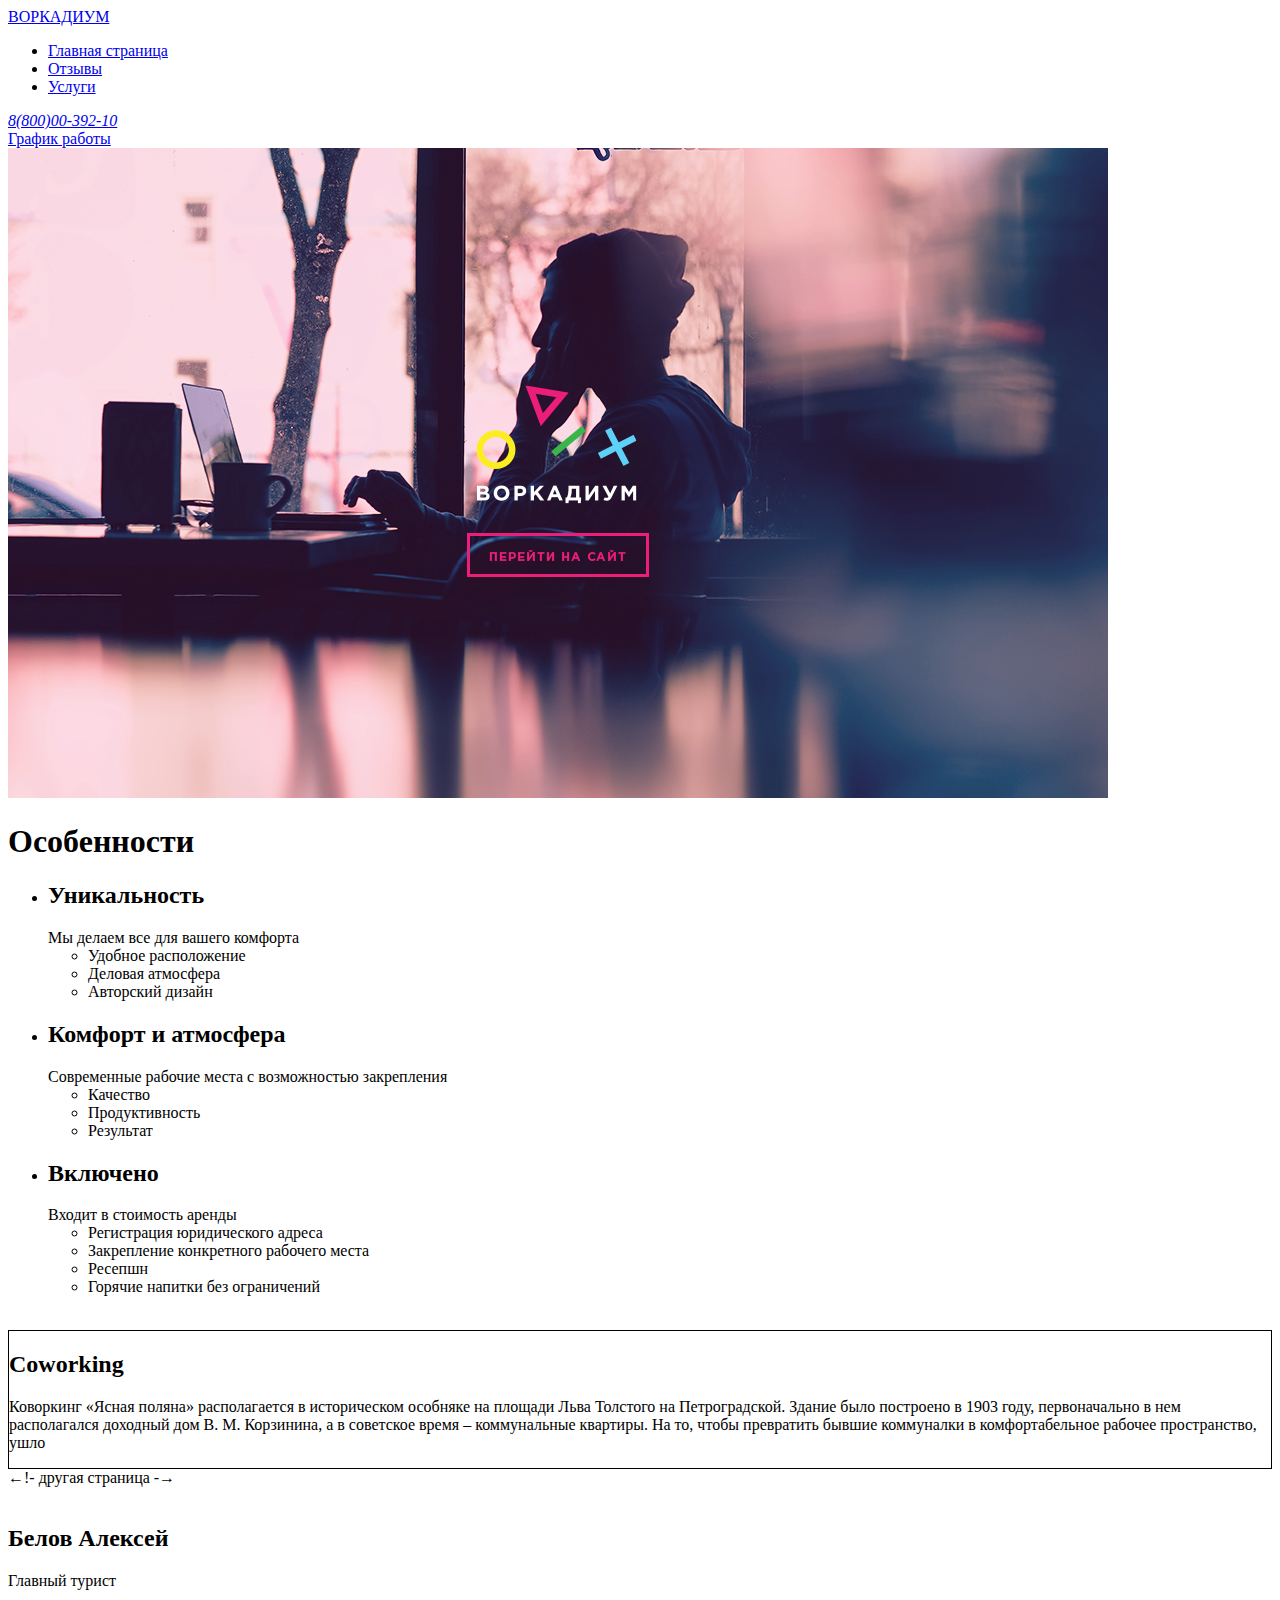
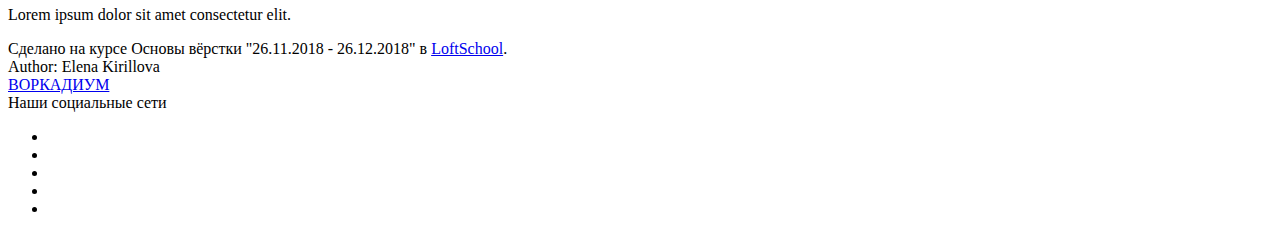
==== index.html @ 29ce1551 "11 commit" ====
<!DOCTYPE html>
<html lang="ru">

<head>
  <meta charset="UTF-8">
  <meta name="viewport" content="width=device-width, initial-scale=1.0">
  <meta http-equiv="X-UA-Compatible" content="ie=edge">
  <title>Главная страница</title>
  <link rel="stylesheet" href="./main.css">
</head>

<body>
  <div class="cover">
    <header class="header">
      <div class="container header__container">
        <div class="logo">
          <a href="./index.html" class="logo__link">ВОРКАДИУМ</a>
        </div> 
        <nav class="menu">
          <ul class="menu__list">
            <li class="menu__item">
              <a href="#" class="menu__link menu__link_main">Главная страница</a>
            </li>
            <li class="menu__item">
            <a href="./reviews.html" class="menu__link menu__link_review">Отзывы</a>
            </li>
            <li class="menu__item">
                    <a href="#" class="menu__link menu__link_service">Услуги</a>
                  </li>
                </ul>
              </nav>
              <address class="contacts">
                <a href="tel.:8(800)00-392-10" class="contacts__phone">8(800)00-392-10</a>
              </address>
              <a href="#" class="contacts__worktime">График работы</a>
            </div>
          </header>
          

          <div class="page">
                <div class="banner">
                  <img src="./img/intro.png" alt="Слоган: КОВОРКИНГ ТВОЕЙ МЕЧТЫ" class="banner__picture">
                </div>
          
        <section class="features">
          <h1 class="features__title">Особенности</h1>
            <ul class="features__list">
              <li class="features__item">
                <div class="features__text">
          <h2 class="features__text-title">Уникальность</h2>
            <div class="features__text-desc">Мы делаем все для вашего комфорта</div>
              <ul class="features__text-list">
                <li class="features__text-item">Удобное расположение</li>
                <li class="features__text-item">Деловая атмосфера</li>
                <li class="features__text-item">Авторский дизайн</li>
              </ul>
                 </div>
              </li>
                <li class="features__item features__item_vantage">
                  <div class="features__text">
                    <h2 class="features__text-title">Комфорт и атмосфера</h2>
                    <div class="features__text-desc">Cовременные рабочие места с возможностью закрепления</div>
                    <ul class="features__text-list">
                       <li class="features__text-item">Качество</li>
                       <li class="features__text-item">Продуктивность</li>
                       <li class="features__text-item">Результат</li>
                        </ul>
                        </div>
                      </li>
                <li class="features__item features__item_included">
                    <div class="features__text">
                        <h2 class="features__text-title">Включено</h2>
                        <div class="features__text-desc">Входит в стоимость аренды</div>
                        <ul class="features__text-list">
                        <li class="features__text-item">Регистрация юридического адреса</li>
                        <li class="features__text-item">Закрепление конкретного рабочего места</li>
                        <li class="features__text-item">Ресепшн</li>
                        <li class="features__text-item">Горячие напитки без ограничений</li>
                          </ul>
                          </div>
                        </li>
                        </ul>
                
                      </section>
        
                <img src="../../" class="review__avatar" alt="">
        <div class="description">
            <div class="review__date"12.10.2016</div>
            <h2 class="review__name">Coworking</h2>
            <p class="review__text">
                Коворкинг «Ясная поляна» располагается в историческом особняке на площади Льва Толстого 
                на Петроградской. Здание было построено в 1903 году, первоначально в нем располагался 
                доходный дом В. М. Корзинина, а в советское время – коммунальные квартиры. 
                На то, чтобы превратить бывшие коммуналки в комфортабельное рабочее пространство, ушло 
            </p>
        </div>
    </div>


    ←!- другая страница -→

    <div class="teammate">
        <img src="../../" class="teammate__avatar" alt="">
        <div class="teammate__description">
            <h2 class="teammate__name">Белов Алексей</h2>
            <div class="teammate__occ">Главный турист</div>
            <p class="teammate__text">
            Lorem ipsum dolor sit amet consectetur elit.

            </p>
        </div>
    </div>
</body>


</body>
</html
<footer class="footer">
        <div class="container">
          <div class="authorship">
            <div class="authorship__course">Сделано на курсе Основы вёрстки "26.11.2018 - 26.12.2018" в <a href="https://loftschool.com/"
                class="authorship__course-school">LoftSchool</a>.
            </div>
            <div class="authorship__author">Author: Elena Kirillova</div>
          </div>
          <div class="logo logo__footer">
            <a href="#" class="logo__link logo__link_footer ">ВОРКАДИУМ</a>
          </div>
          <div class="social-net">
            <div class="social-net__title">Наши социальные сети</div>
            <ul class="social-net__list">
              <li class="social-net__item">
                <a href="" class="social-net__link social-net__link_vk"></a>
              </li>
              <li class="social-net__item">
                <a href="" class="social-net__link"></a>
              </li>
              <li class="social-net__item">
                <a href="" class="social-net__link"></a>
              </li>
              <li class="social-net__item">
                <a href="" class="social-net__link"></a>
              </li>
              <li class="social-net__item">
                <a href="" class="social-net__link"></a>
              </li>
            </ul>
          </div>
        </div>
      </footer>
    </div>
  </body>
  
  </html>
---- main.css ----
.description {
    border: 1px solid black;
}
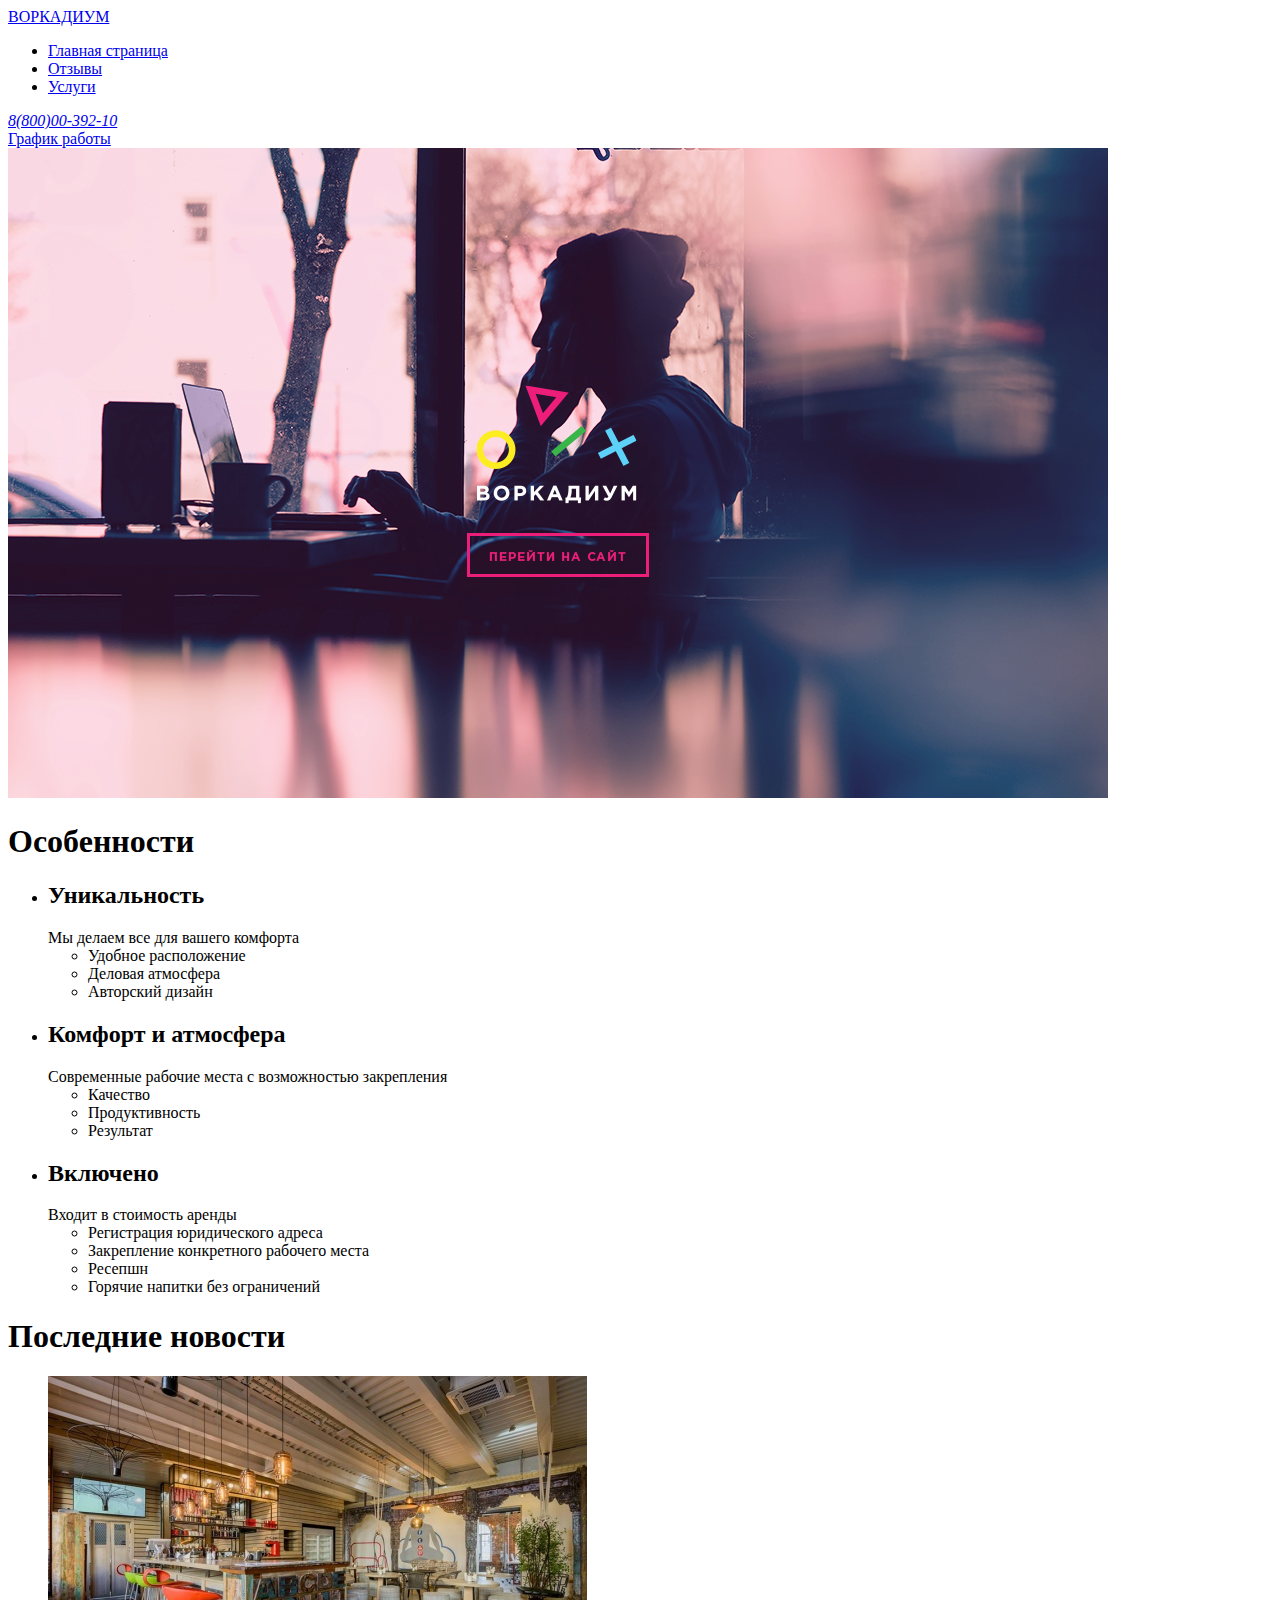
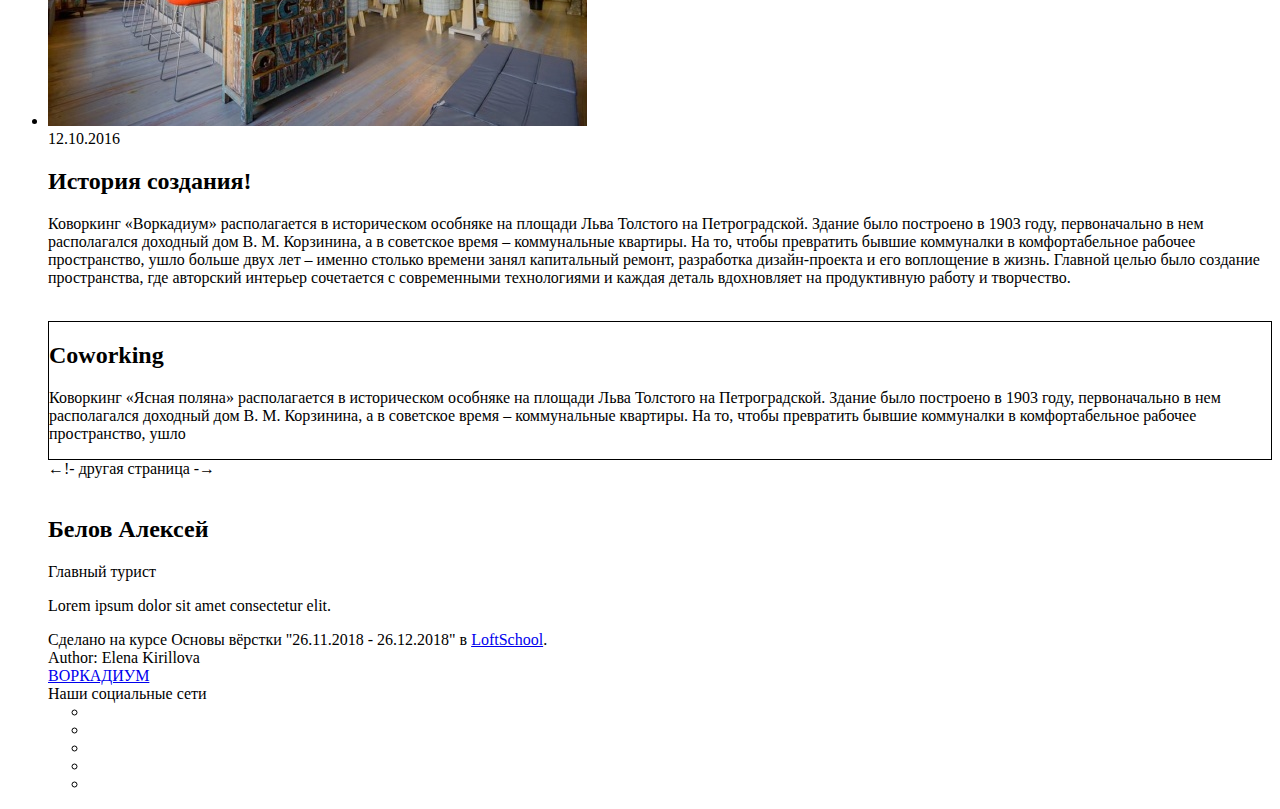
==== commit 408ce22b: "12 commit" ====
--- a/index.html
+++ b/index.html
@@ -76,13 +76,35 @@
                         <li class="features__text-item">Закрепление конкретного рабочего места</li>
                         <li class="features__text-item">Ресепшн</li>
                         <li class="features__text-item">Горячие напитки без ограничений</li>
-                          </ul>
-                          </div>
-                        </li>
-                        </ul>
+        </ul>
+      </div>
+     </li>
+    </ul>
                 
-                      </section>
-        
+    </section>
+ 
+    <section class="news">
+        <div class="container news__container">
+          <h1 class="news__title">Последние новости</h1>
+            <div class="news__content">
+              <ul class="news__list">
+                <li class="news__item">
+                  <div class="news__avatar">
+                    <img src="./img/14530_gallery.jpg" alt="Изображение для статьи: История создания" class="news__avatar-picture">
+                      </div>
+                      <div class="news__desc news__desc_bigger">
+                        <time datetime="2016-10-12" class="news__desc-date">12.10.2016</time>
+                        <h2 class="news__desc-name">История создания!</h2>
+                        <p class="news__desc-text">
+                        Коворкинг «Воркадиум» располагается в историческом особняке на площади Льва Толстого на Петроградской.
+                        Здание было построено в 1903 году, первоначально в нем располагался доходный дом В. М. Корзинина, а в советское время
+                         – коммунальные квартиры. На то, чтобы превратить бывшие коммуналки в комфортабельное рабочее пространство, ушло больше
+                        двух лет – именно столько времени занял капитальный ремонт, разработка дизайн-проекта и его воплощение в жизнь. 
+                        Главной целью было создание пространства, где авторский интерьер сочетается с современными технологиями и каждая деталь 
+                        вдохновляет на продуктивную работу и творчество.</p>
+                    </div>
+                    </li>  
+
                 <img src="../../" class="review__avatar" alt="">
         <div class="description">
             <div class="review__date"12.10.2016</div>
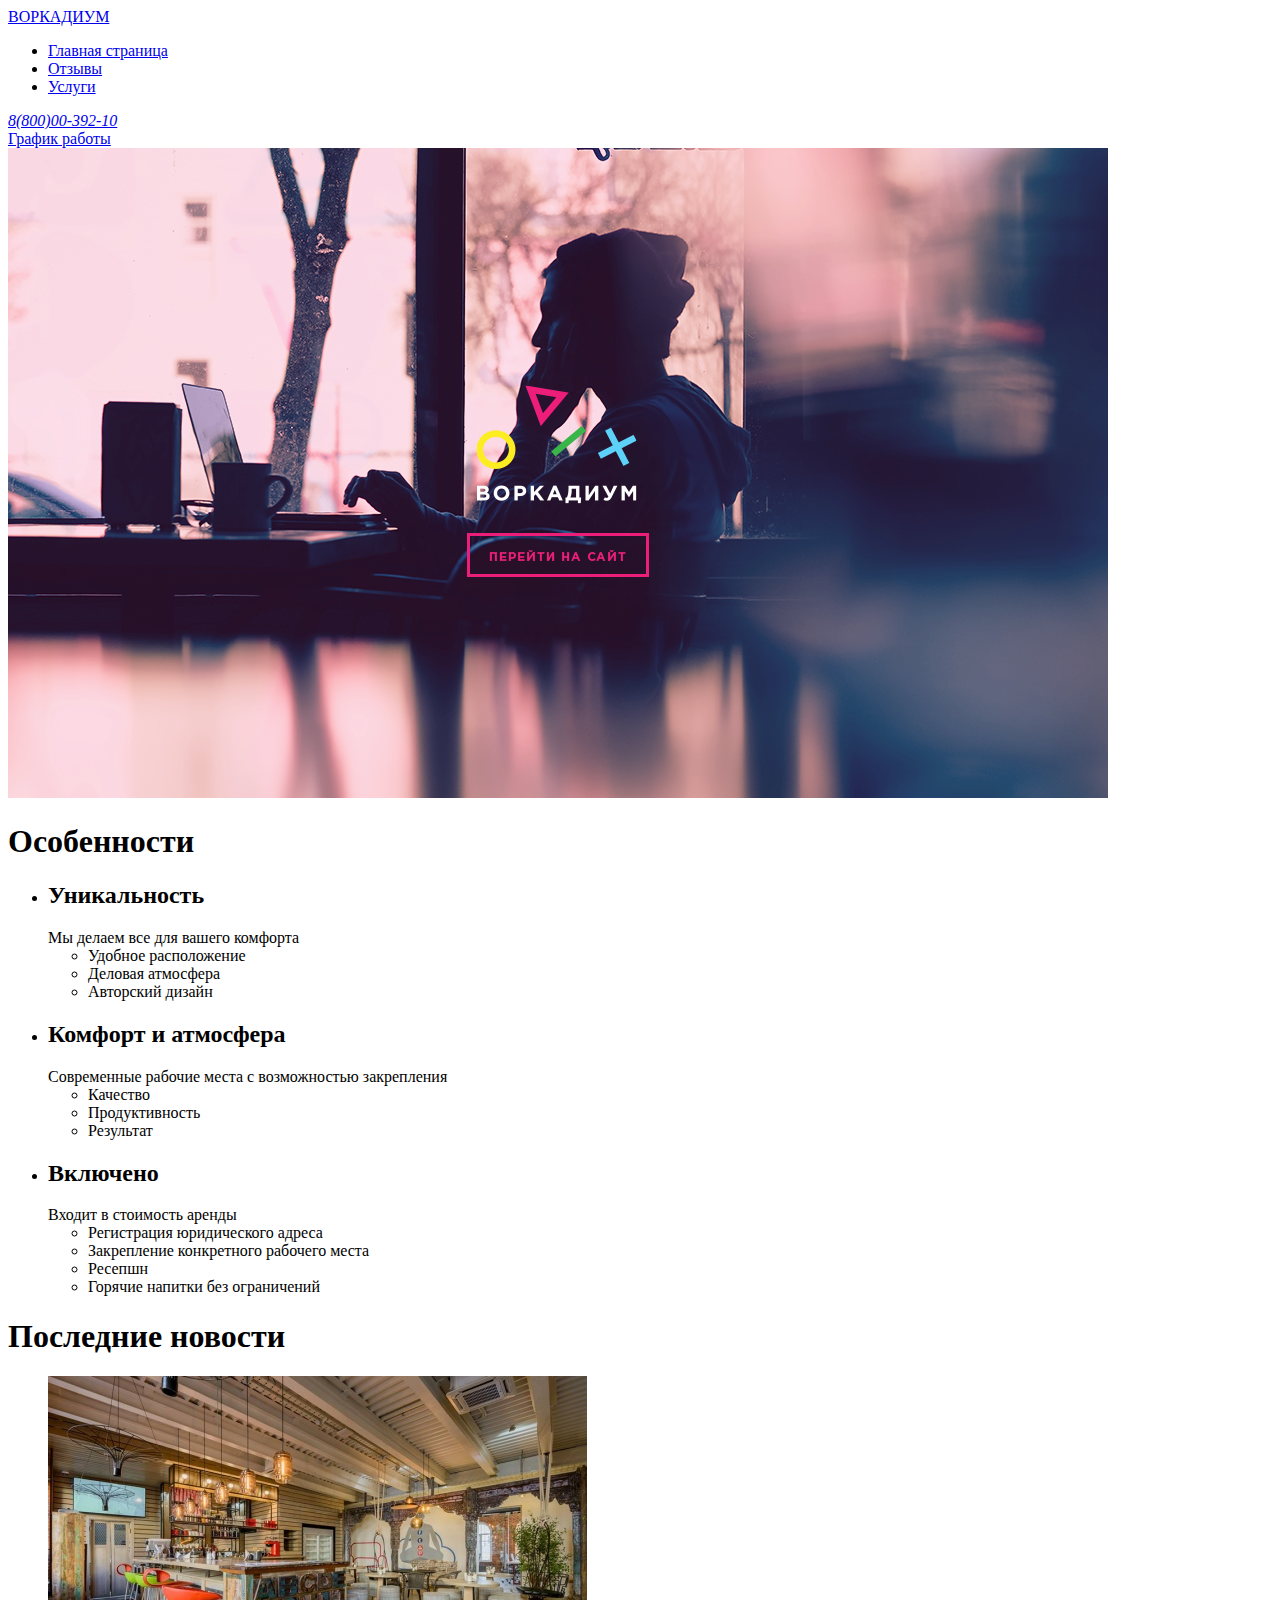
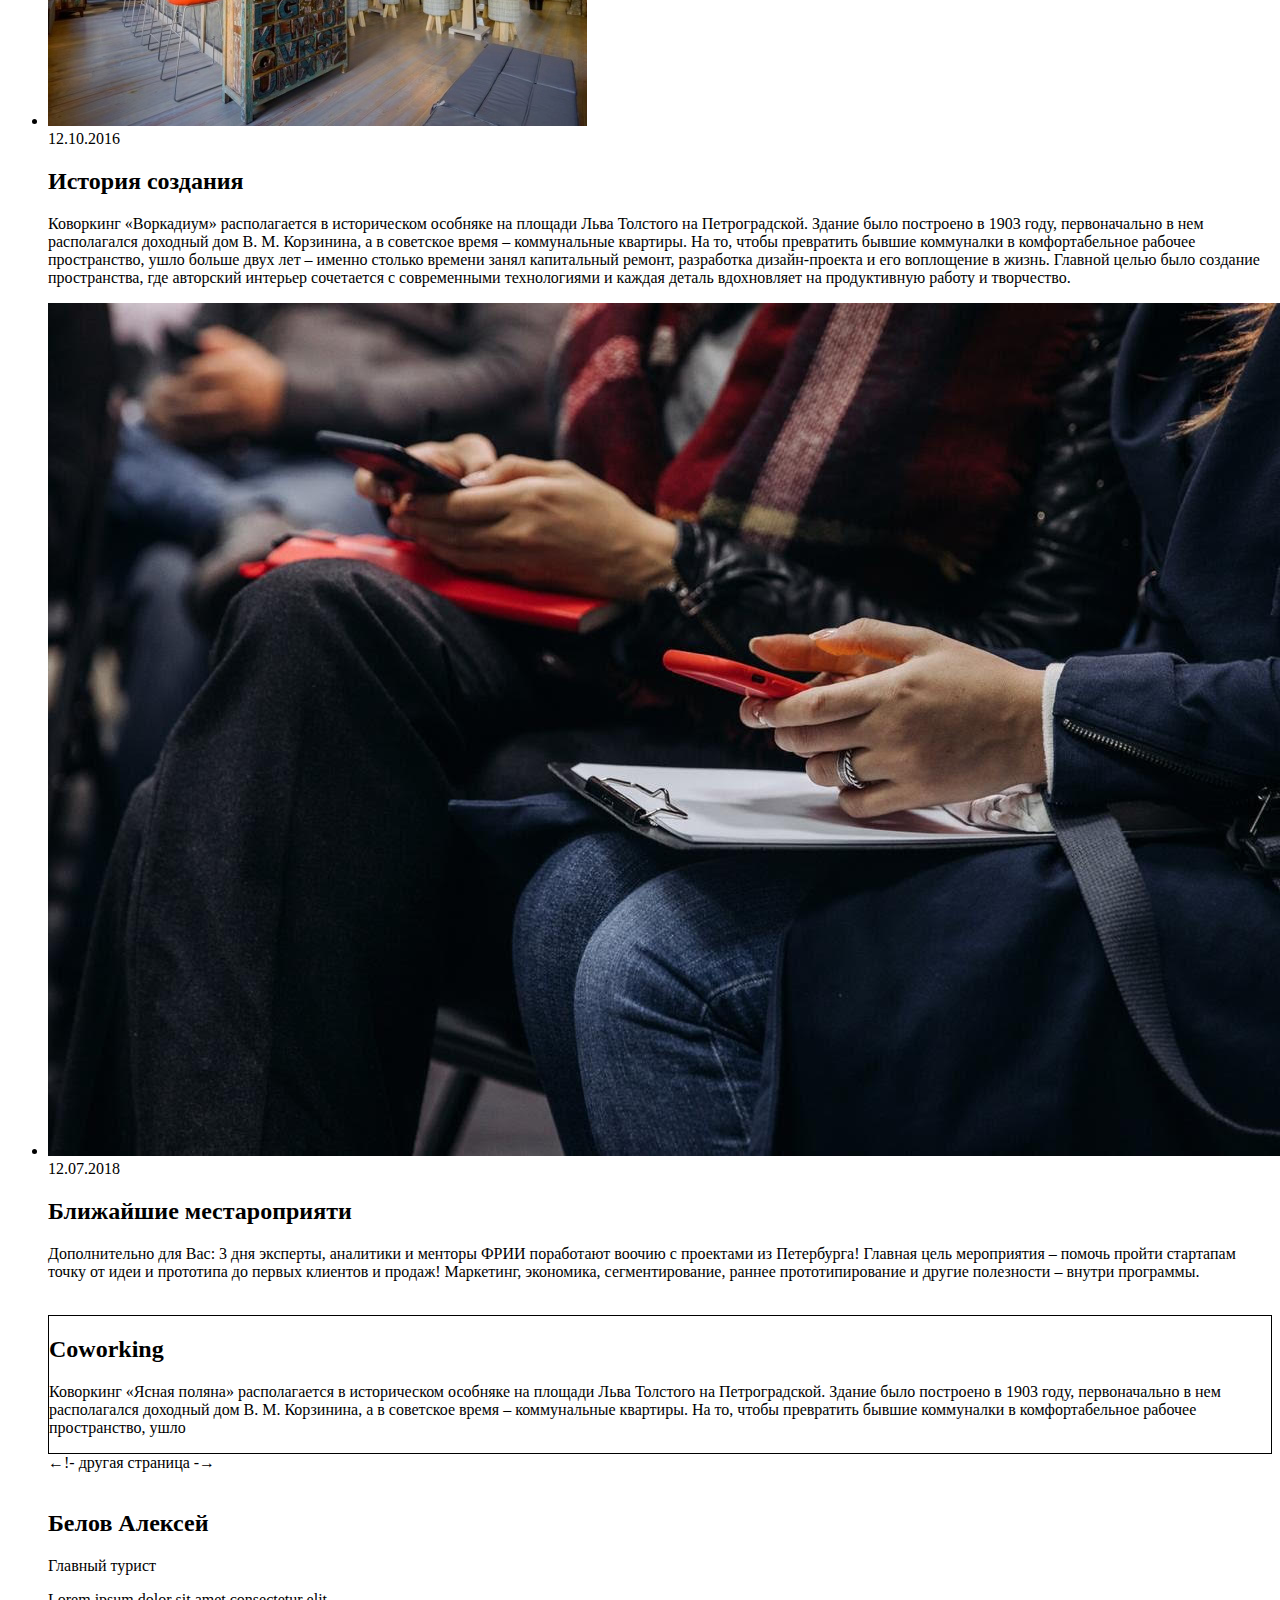
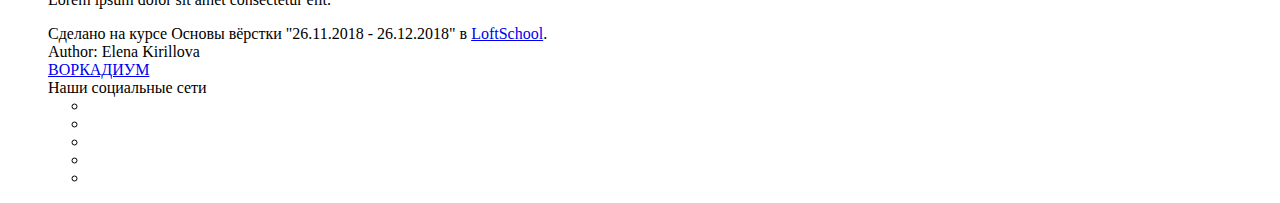
==== commit 63e6d83d: "13 commit" ====
--- a/index.html
+++ b/index.html
@@ -94,7 +94,7 @@
                       </div>
                       <div class="news__desc news__desc_bigger">
                         <time datetime="2016-10-12" class="news__desc-date">12.10.2016</time>
-                        <h2 class="news__desc-name">История создания!</h2>
+                        <h2 class="news__desc-name">История создания</h2>
                         <p class="news__desc-text">
                         Коворкинг «Воркадиум» располагается в историческом особняке на площади Льва Толстого на Петроградской.
                         Здание было построено в 1903 году, первоначально в нем располагался доходный дом В. М. Корзинина, а в советское время
@@ -103,7 +103,22 @@
                         Главной целью было создание пространства, где авторский интерьер сочетается с современными технологиями и каждая деталь 
                         вдохновляет на продуктивную работу и творчество.</p>
                     </div>
-                    </li>  
+                    </li> 
+                    
+              <li class="news__item">
+                    <div class="news__avatar">
+                      <img src="./img/events.jpg" alt="Изображение для статьи: Ближайшие мероприятия" class="news__avatar-picture">
+                    </div>
+                    <div class="news__desc">
+                      <time datetime="2018-12-07" class="news__desc-date">12.07.2018</time>
+                      <h2 class="news__desc-name">Ближайшие местароприяти</h2>
+                      <p class="news__desc-text">Дополнительно для Вас: 
+                          
+                    3 дня эксперты, аналитики и менторы ФРИИ поработают воочию с проектами из Петербурга! Главная цель мероприятия – помочь пройти
+                    стартапам точку от идеи и прототипа до первых клиентов и продаж! Маркетинг, экономика, сегментирование, раннее прототипирование
+                    и другие полезности – внутри программы. </p>
+                    </div>
+                  </li> 
 
                 <img src="../../" class="review__avatar" alt="">
         <div class="description">
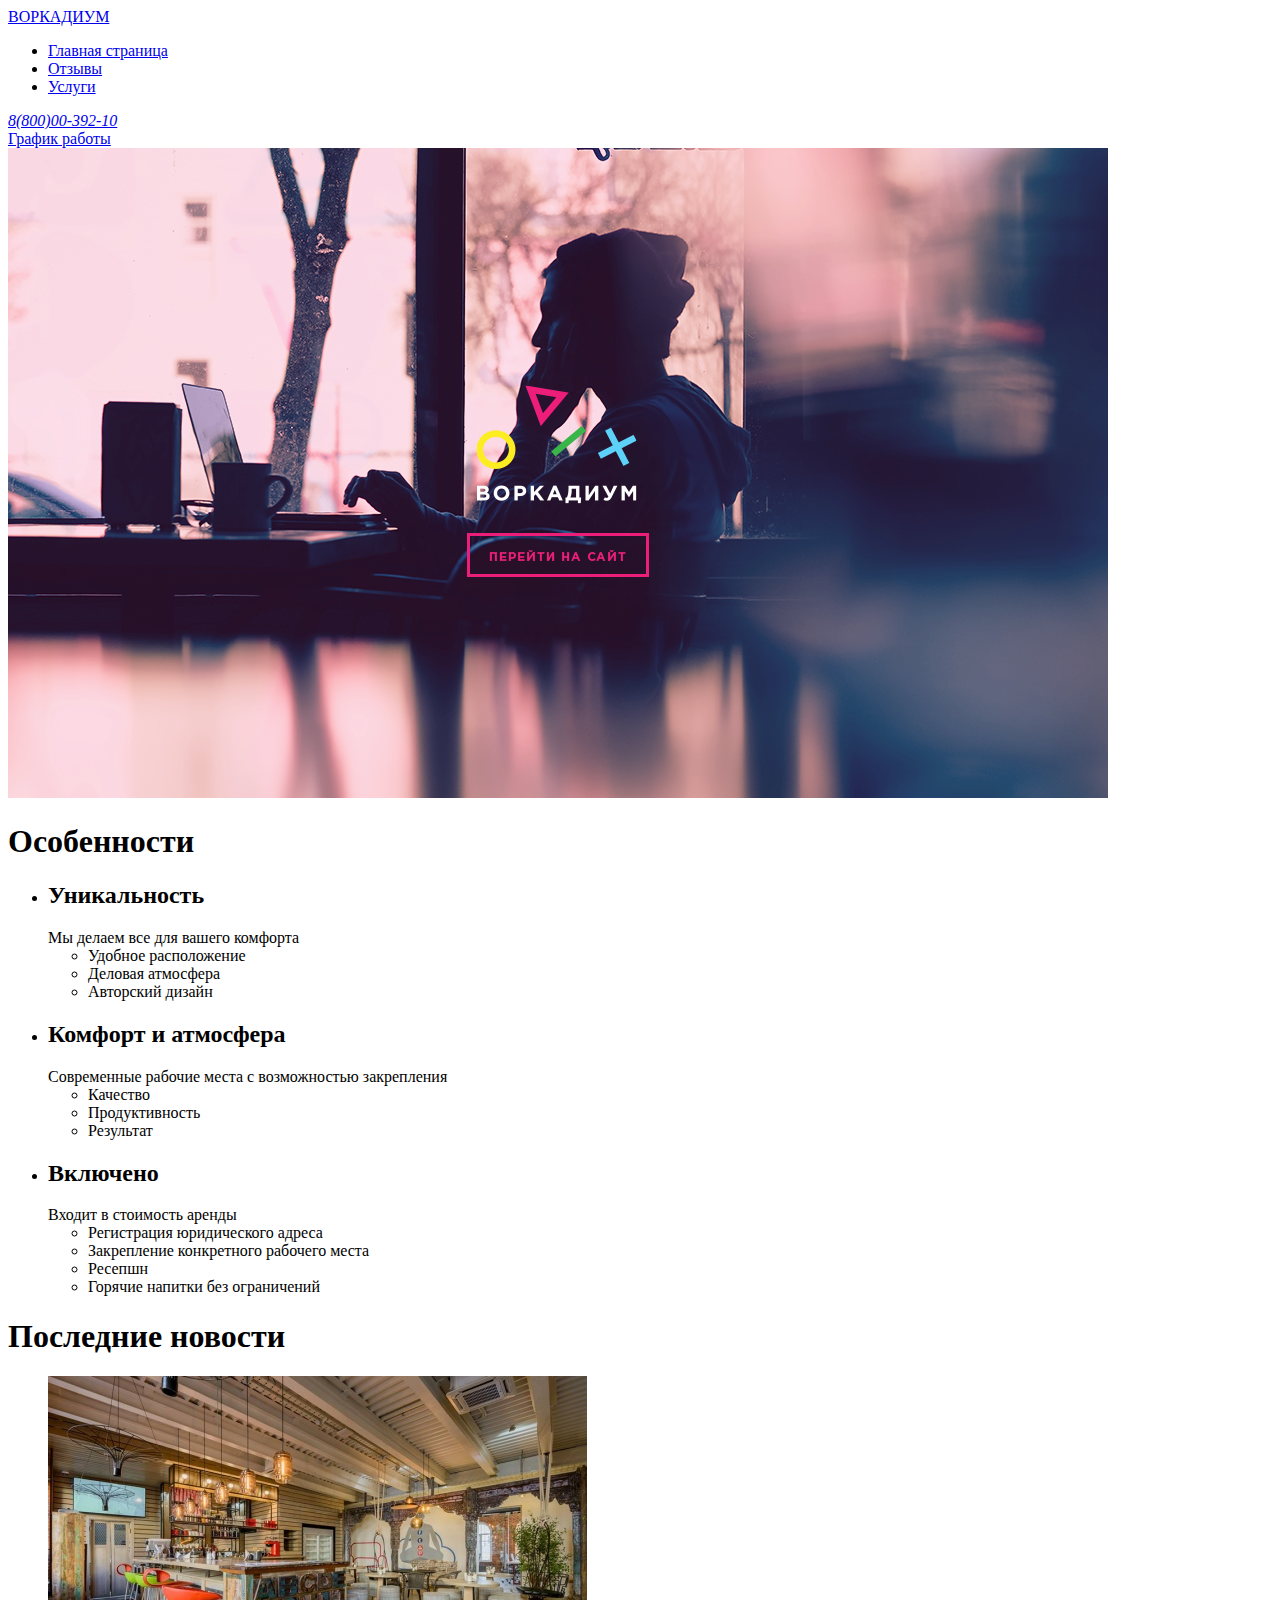
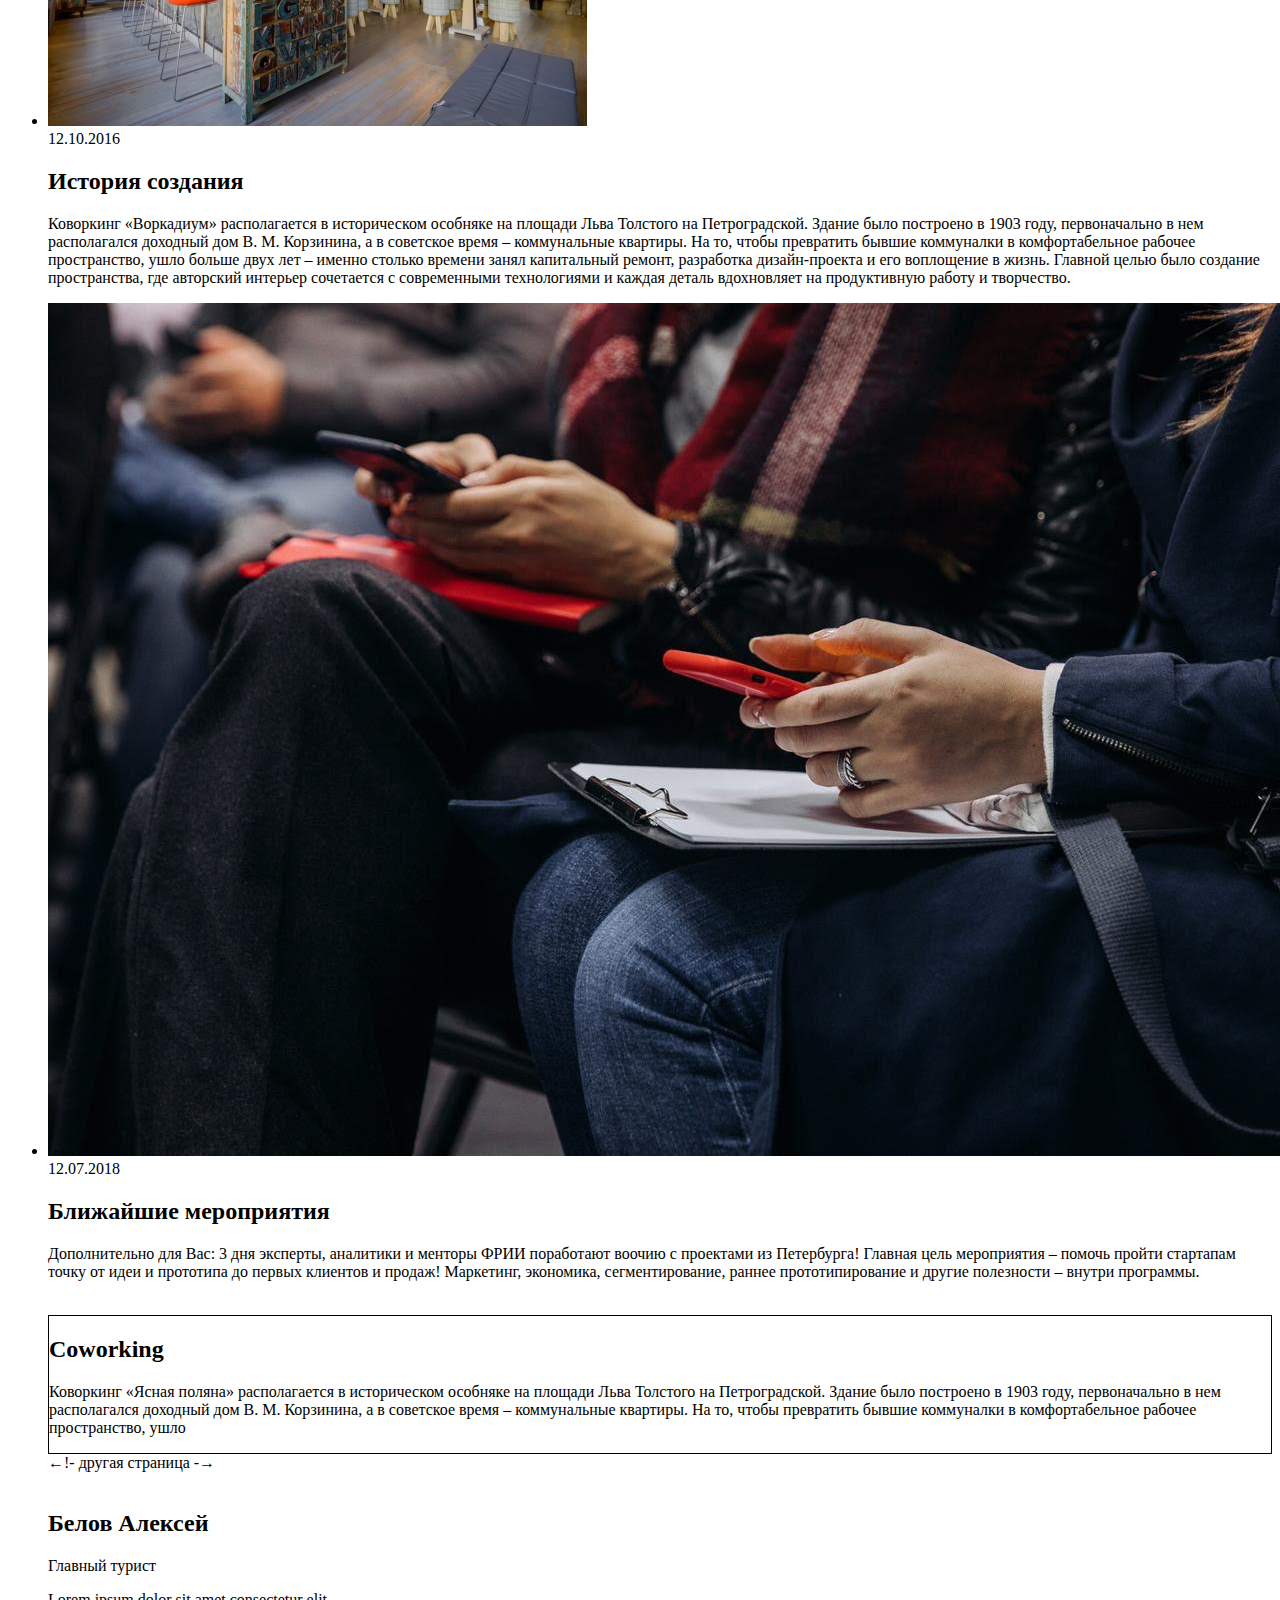
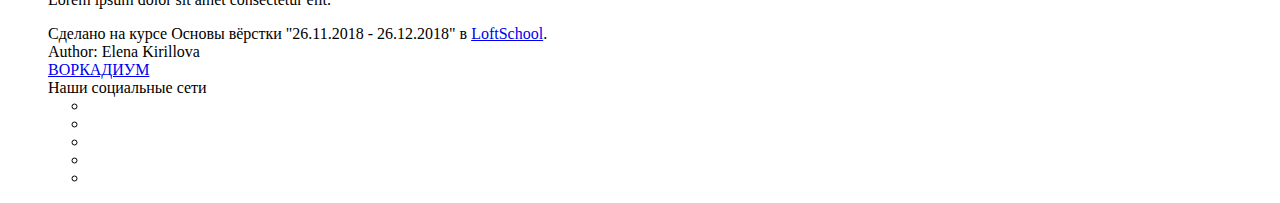
==== commit b2e4bbbb: "14 commit" ====
--- a/index.html
+++ b/index.html
@@ -111,7 +111,7 @@
                     </div>
                     <div class="news__desc">
                       <time datetime="2018-12-07" class="news__desc-date">12.07.2018</time>
-                      <h2 class="news__desc-name">Ближайшие местароприяти</h2>
+                      <h2 class="news__desc-name">Ближайшие мероприятия</h2>
                       <p class="news__desc-text">Дополнительно для Вас: 
                           
                     3 дня эксперты, аналитики и менторы ФРИИ поработают воочию с проектами из Петербурга! Главная цель мероприятия – помочь пройти
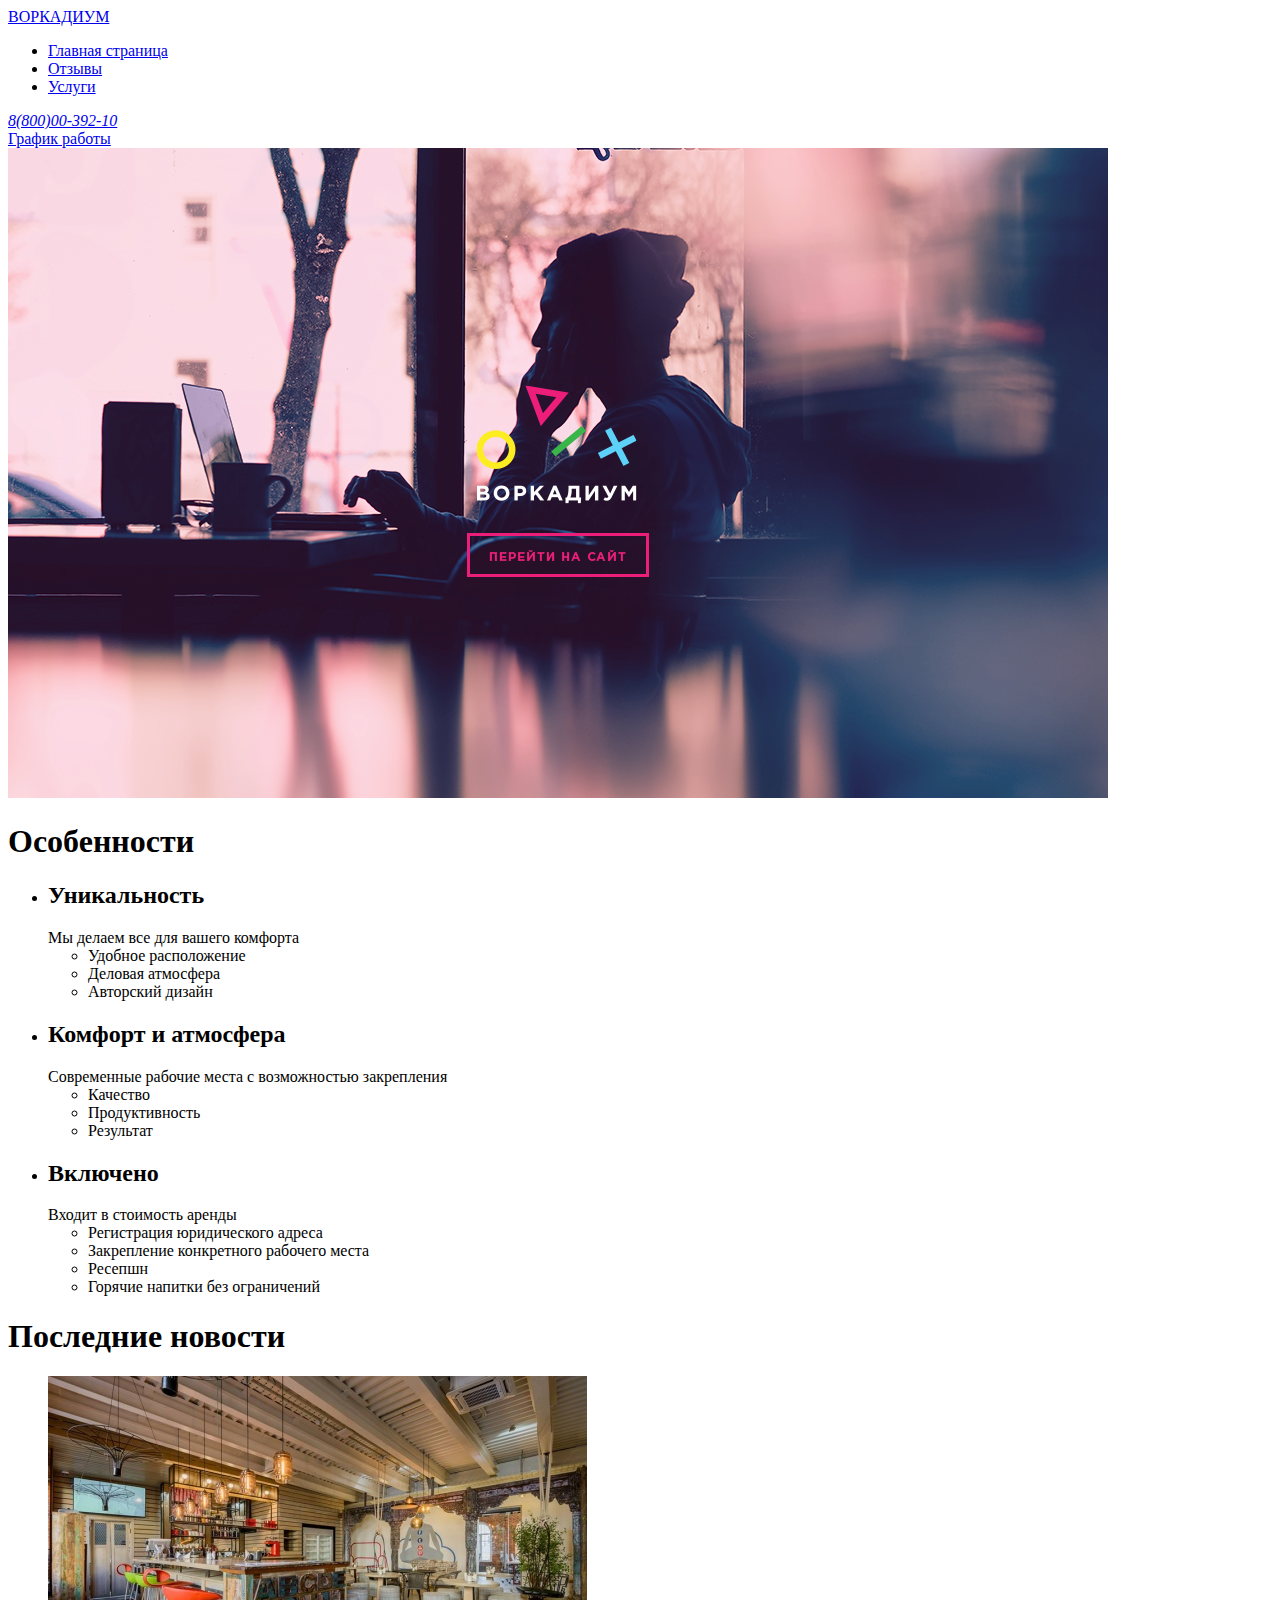
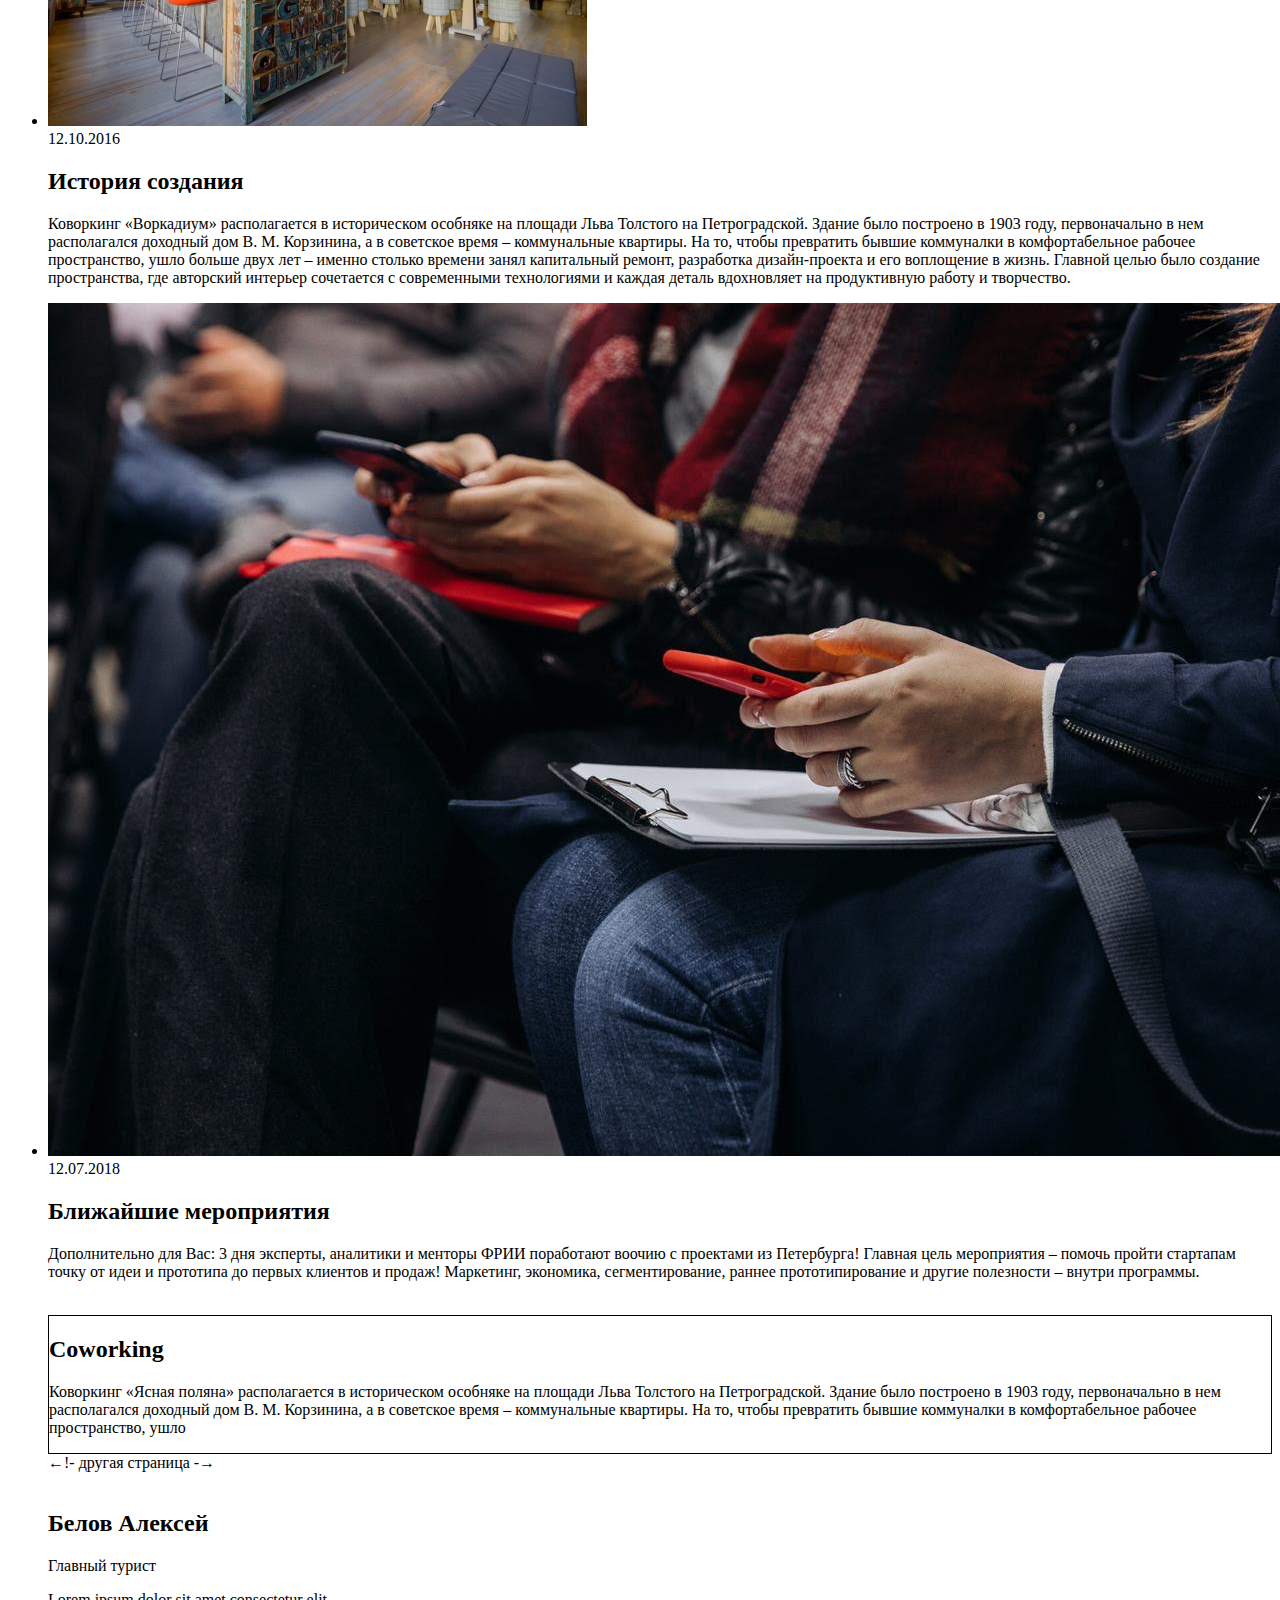
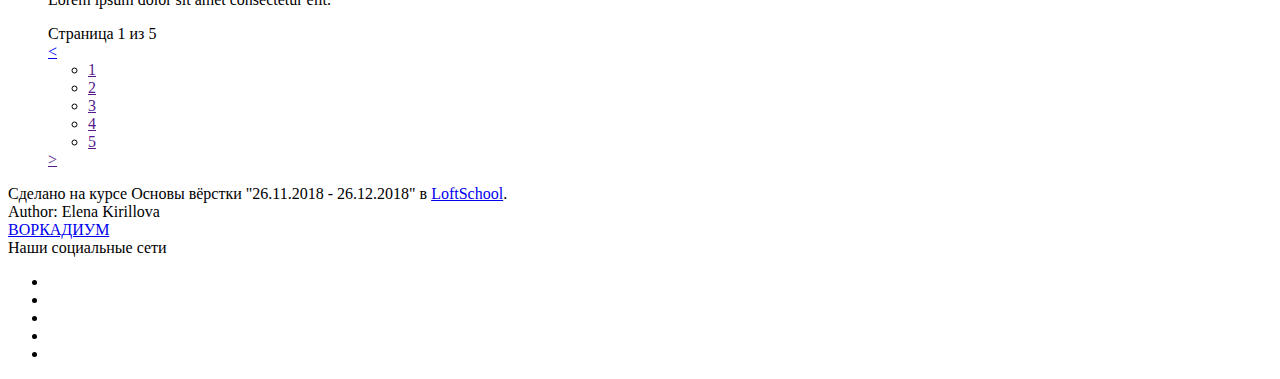
==== commit 3724e427: "15 commit" ====
--- a/index.html
+++ b/index.html
@@ -152,6 +152,32 @@
 
 </body>
 </html
+
+<div class="paginator">
+        <div class="paginator__display">Страница 1 из 5</div>
+        <div class="paginator__controlls">
+          <a href="#" class="paginatop__prev">&lt;</a>
+          <ul class="paginator__list">
+            <li class="paginator__item">
+              <a href="" class="paginator__link paginator__link_active">1</a>
+            </li>
+            <li class="paginator__item">
+              <a href="" class="paginator__link">2</a>
+            </li>
+            <li class="paginator__item">
+              <a href="" class="paginator__link">3</a>
+            </li>
+            <li class="paginator__item">
+              <a href="" class="paginator__link">4</a>
+            </li>
+            <li class="paginator__item">
+              <a href="" class="paginator__link">5</a>
+            </li>
+          </ul>
+          <a href="" class="paginator__next">&gt;</a>
+        </div>
+      </div>
+    </div>
 <footer class="footer">
         <div class="container">
           <div class="authorship">
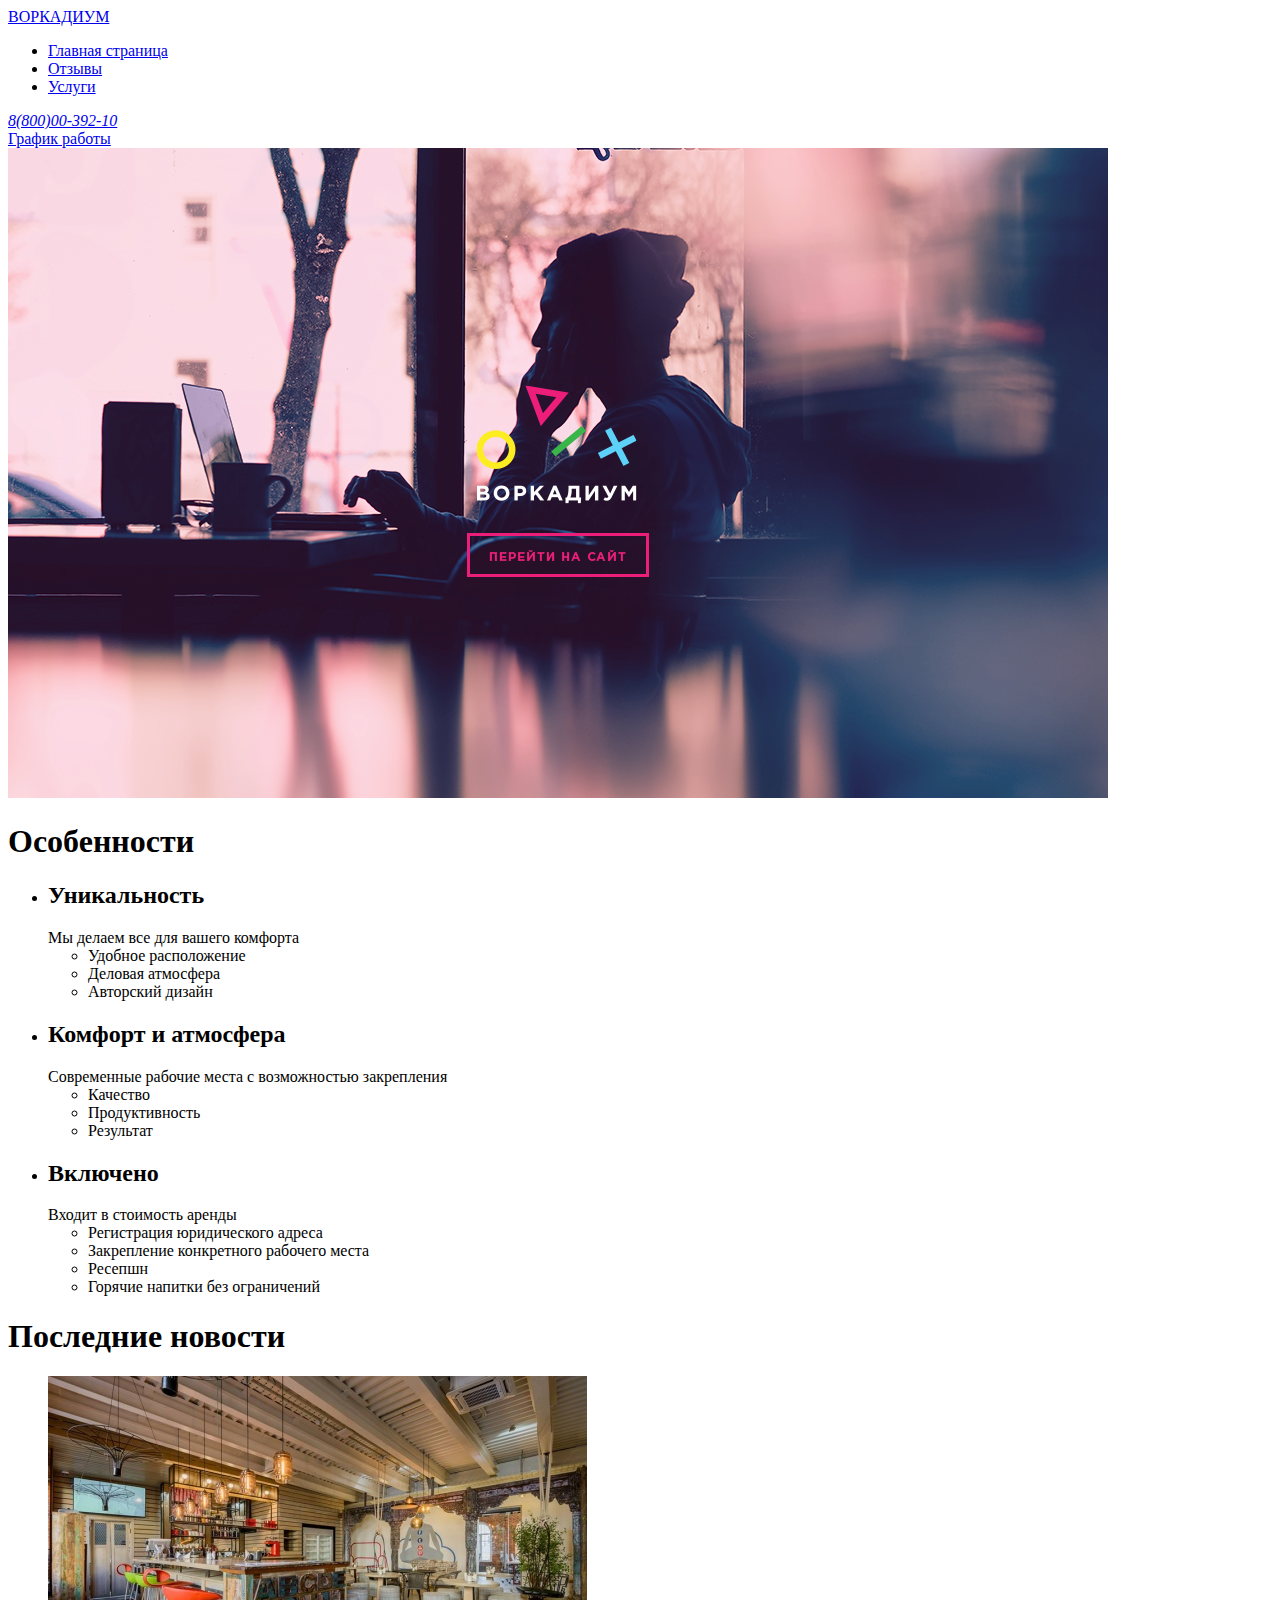
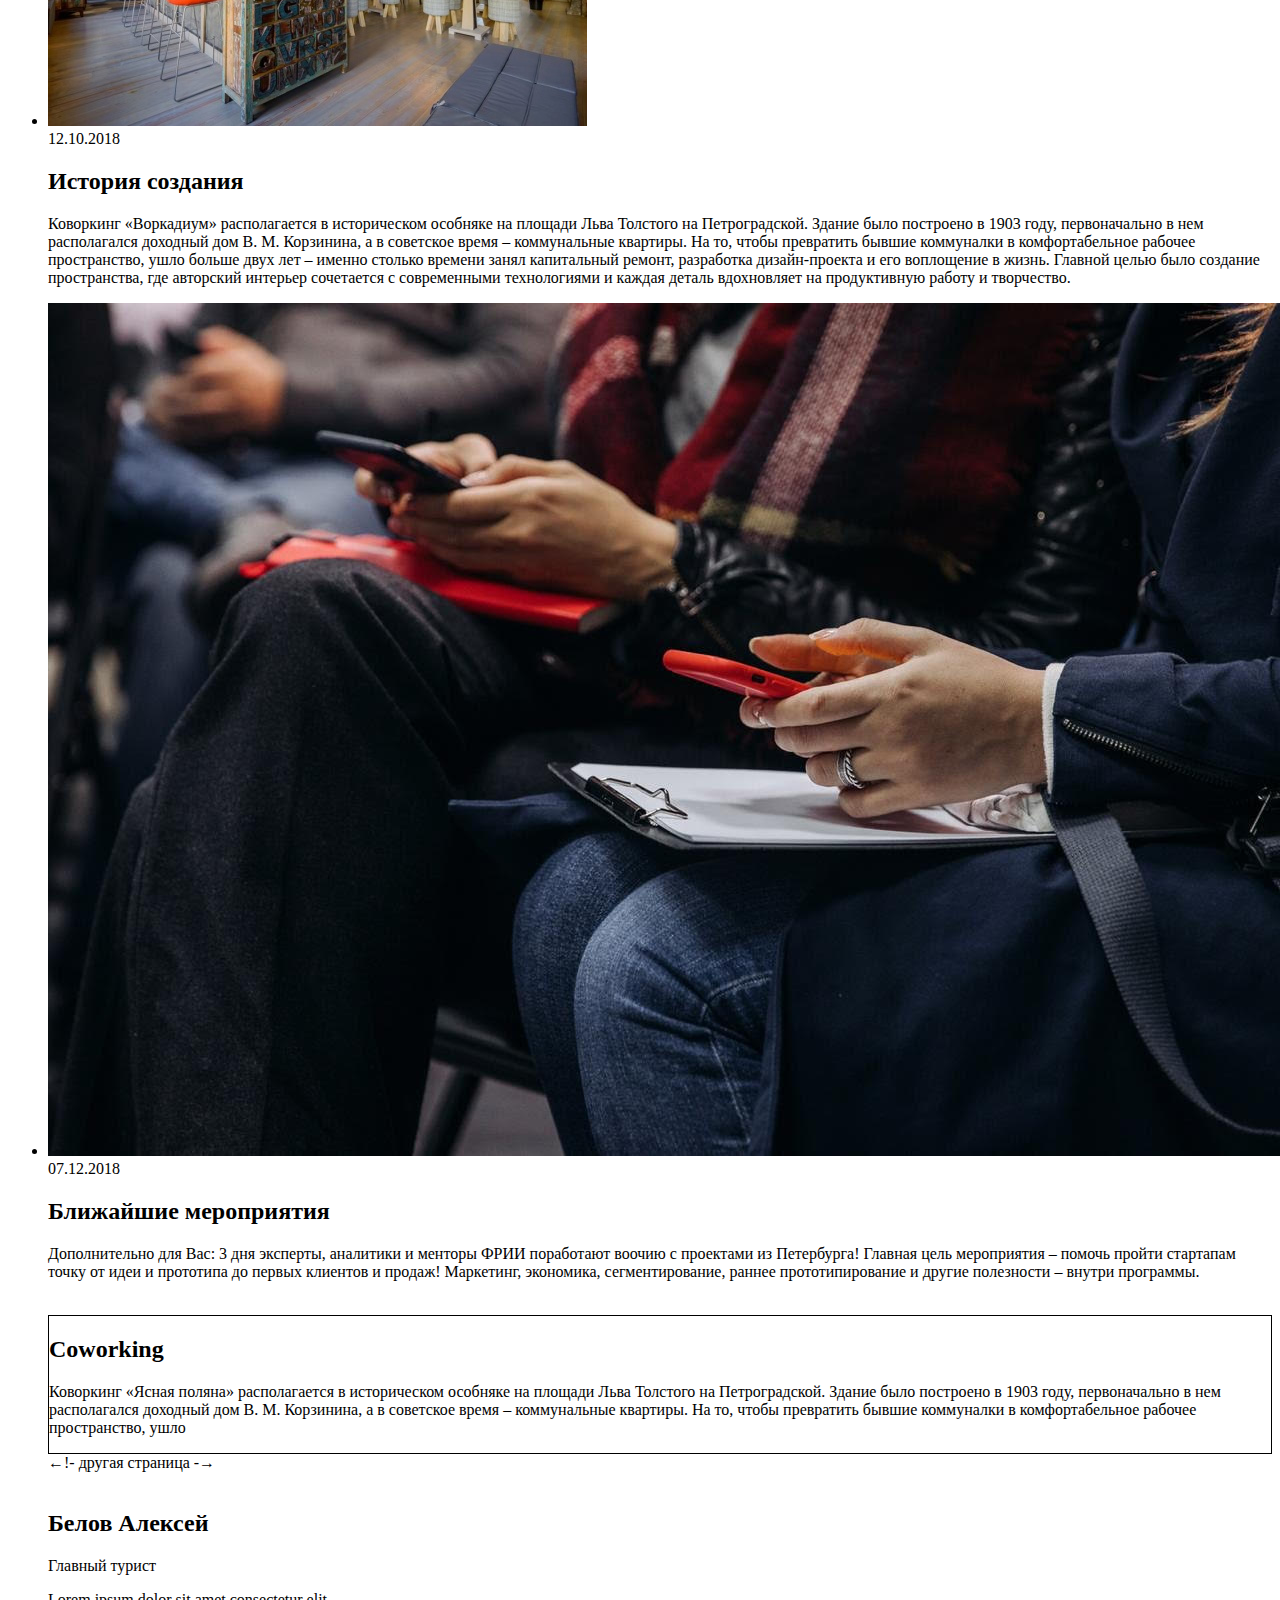
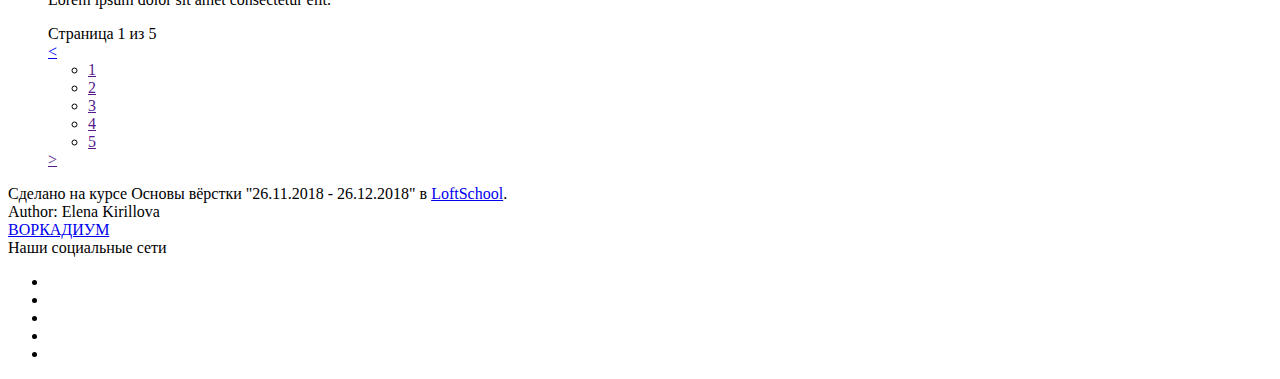
==== commit 400ea15e: "16 commit" ====
--- a/index.html
+++ b/index.html
@@ -93,7 +93,7 @@
                     <img src="./img/14530_gallery.jpg" alt="Изображение для статьи: История создания" class="news__avatar-picture">
                       </div>
                       <div class="news__desc news__desc_bigger">
-                        <time datetime="2016-10-12" class="news__desc-date">12.10.2016</time>
+                        <time datetime="2016-10-12" class="news__desc-date">12.10.2018</time>
                         <h2 class="news__desc-name">История создания</h2>
                         <p class="news__desc-text">
                         Коворкинг «Воркадиум» располагается в историческом особняке на площади Льва Толстого на Петроградской.
@@ -110,7 +110,7 @@
                       <img src="./img/events.jpg" alt="Изображение для статьи: Ближайшие мероприятия" class="news__avatar-picture">
                     </div>
                     <div class="news__desc">
-                      <time datetime="2018-12-07" class="news__desc-date">12.07.2018</time>
+                      <time datetime="2018-12-07" class="news__desc-date">07.12.2018</time>
                       <h2 class="news__desc-name">Ближайшие мероприятия</h2>
                       <p class="news__desc-text">Дополнительно для Вас: 
                           
@@ -122,7 +122,7 @@
 
                 <img src="../../" class="review__avatar" alt="">
         <div class="description">
-            <div class="review__date"12.10.2016</div>
+            <div class="review__date"12.10.2018</div>
             <h2 class="review__name">Coworking</h2>
             <p class="review__text">
                 Коворкинг «Ясная поляна» располагается в историческом особняке на площади Льва Толстого 
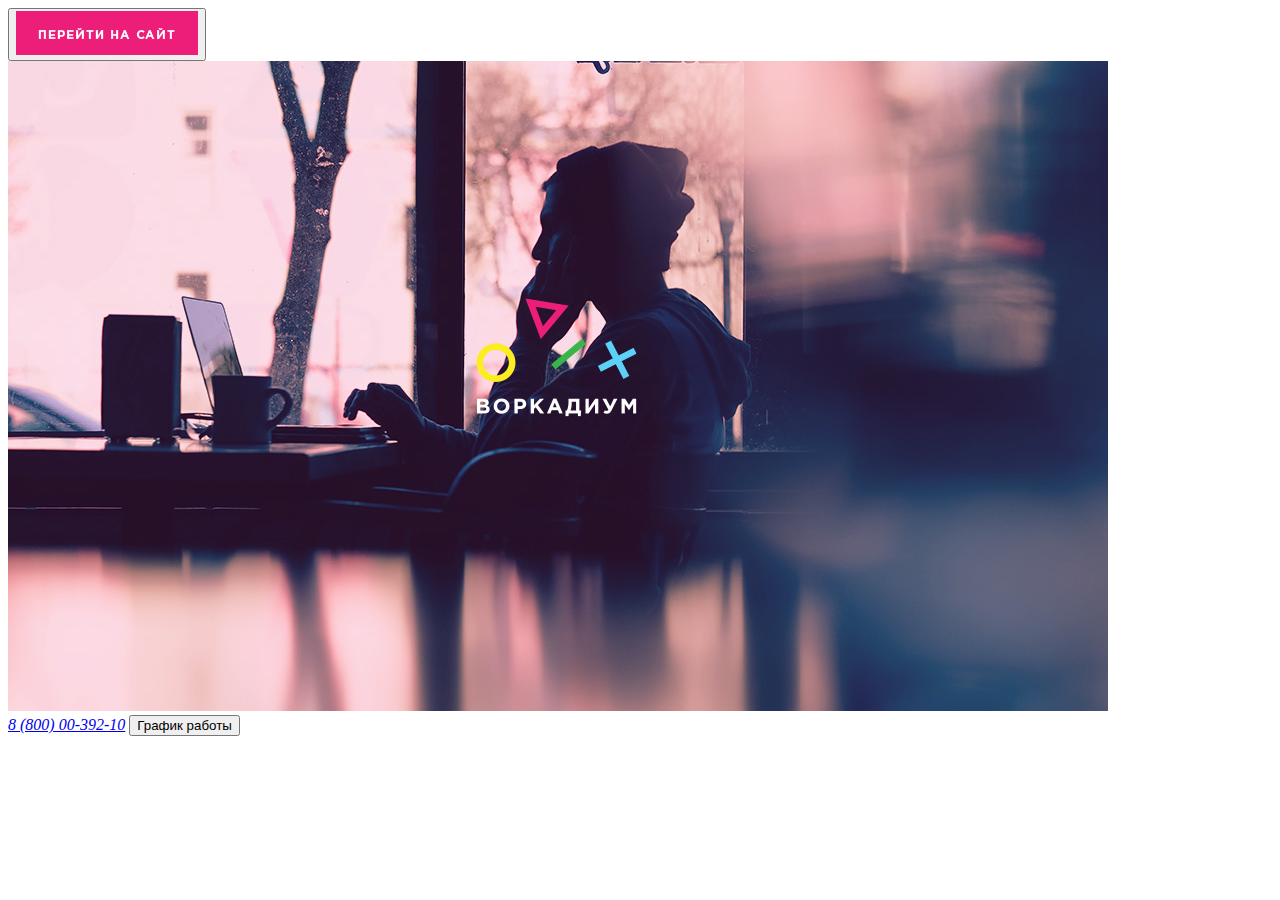
==== commit fdb1c954: "first commit" ====
--- a/index.html
+++ b/index.html
@@ -1,217 +1,43 @@
 <!DOCTYPE html>
 <html lang="ru">
-
 <head>
   <meta charset="UTF-8">
   <meta name="viewport" content="width=device-width, initial-scale=1.0">
   <meta http-equiv="X-UA-Compatible" content="ie=edge">
-  <title>Главная страница</title>
+  <title>Воркадиум</title>
   <link rel="stylesheet" href="./main.css">
 </head>
-
 <body>
-  <div class="cover">
+  <div class="wrapper">
+    <header class="header"></header>
+      <div class="page">
+      <div class="banner"></div>
+          
+ <div class="wrapper">
     <header class="header">
-      <div class="container header__container">
-        <div class="logo">
-          <a href="./index.html" class="logo__link">ВОРКАДИУМ</a>
-        </div> 
-        <nav class="menu">
-          <ul class="menu__list">
-            <li class="menu__item">
-              <a href="#" class="menu__link menu__link_main">Главная страница</a>
-            </li>
-            <li class="menu__item">
-            <a href="./reviews.html" class="menu__link menu__link_review">Отзывы</a>
-            </li>
-            <li class="menu__item">
-                    <a href="#" class="menu__link menu__link_service">Услуги</a>
-                  </li>
-                </ul>
-              </nav>
-              <address class="contacts">
-                <a href="tel.:8(800)00-392-10" class="contacts__phone">8(800)00-392-10</a>
-              </address>
-              <a href="#" class="contacts__worktime">График работы</a>
-            </div>
-          </header>
-          
-
-          <div class="page">
-                <div class="banner">
-                  <img src="./img/intro.png" alt="Слоган: КОВОРКИНГ ТВОЕЙ МЕЧТЫ" class="banner__picture">
-                </div>
-          
-        <section class="features">
-          <h1 class="features__title">Особенности</h1>
-            <ul class="features__list">
-              <li class="features__item">
-                <div class="features__text">
-          <h2 class="features__text-title">Уникальность</h2>
-            <div class="features__text-desc">Мы делаем все для вашего комфорта</div>
-              <ul class="features__text-list">
-                <li class="features__text-item">Удобное расположение</li>
-                <li class="features__text-item">Деловая атмосфера</li>
-                <li class="features__text-item">Авторский дизайн</li>
-              </ul>
-                 </div>
-              </li>
-                <li class="features__item features__item_vantage">
-                  <div class="features__text">
-                    <h2 class="features__text-title">Комфорт и атмосфера</h2>
-                    <div class="features__text-desc">Cовременные рабочие места с возможностью закрепления</div>
-                    <ul class="features__text-list">
-                       <li class="features__text-item">Качество</li>
-                       <li class="features__text-item">Продуктивность</li>
-                       <li class="features__text-item">Результат</li>
-                        </ul>
-                        </div>
-                      </li>
-                <li class="features__item features__item_included">
-                    <div class="features__text">
-                        <h2 class="features__text-title">Включено</h2>
-                        <div class="features__text-desc">Входит в стоимость аренды</div>
-                        <ul class="features__text-list">
-                        <li class="features__text-item">Регистрация юридического адреса</li>
-                        <li class="features__text-item">Закрепление конкретного рабочего места</li>
-                        <li class="features__text-item">Ресепшн</li>
-                        <li class="features__text-item">Горячие напитки без ограничений</li>
-        </ul>
+      <div class="container">
+        <div class="header__wrap">
+          <div class="header__logo">
+            <a href="/index_2.html" class="header__link">
+              <span style="position: absolute; top: 397px; right: -215px; z-index: 30; width: 190px; height: 51px;">
+              <a href="./index_2.html" class="header__link">
+              <button type="button" class="mooveonsite">
+              
+              
+              <img src="img/wenttosite.png" alt="логотип" width="182" height="44"></button>
+            <img src="img/intro01.jpg" alt="Стартовая страница Воркадиум">
+              
+             
+          </a></div>
+         
+      
+          <address class="header__contact">
+            <a class="header__tel" href="tel:88000039210">8 (800) 00-392-10</a>
+            <button type="button" class="schedule">График работы </button>
+          </address>
+        </div>
       </div>
-     </li>
-    </ul>
-                
-    </section>
- 
-    <section class="news">
-        <div class="container news__container">
-          <h1 class="news__title">Последние новости</h1>
-            <div class="news__content">
-              <ul class="news__list">
-                <li class="news__item">
-                  <div class="news__avatar">
-                    <img src="./img/14530_gallery.jpg" alt="Изображение для статьи: История создания" class="news__avatar-picture">
-                      </div>
-                      <div class="news__desc news__desc_bigger">
-                        <time datetime="2016-10-12" class="news__desc-date">12.10.2018</time>
-                        <h2 class="news__desc-name">История создания</h2>
-                        <p class="news__desc-text">
-                        Коворкинг «Воркадиум» располагается в историческом особняке на площади Льва Толстого на Петроградской.
-                        Здание было построено в 1903 году, первоначально в нем располагался доходный дом В. М. Корзинина, а в советское время
-                         – коммунальные квартиры. На то, чтобы превратить бывшие коммуналки в комфортабельное рабочее пространство, ушло больше
-                        двух лет – именно столько времени занял капитальный ремонт, разработка дизайн-проекта и его воплощение в жизнь. 
-                        Главной целью было создание пространства, где авторский интерьер сочетается с современными технологиями и каждая деталь 
-                        вдохновляет на продуктивную работу и творчество.</p>
-                    </div>
-                    </li> 
-                    
-              <li class="news__item">
-                    <div class="news__avatar">
-                      <img src="./img/events.jpg" alt="Изображение для статьи: Ближайшие мероприятия" class="news__avatar-picture">
-                    </div>
-                    <div class="news__desc">
-                      <time datetime="2018-12-07" class="news__desc-date">07.12.2018</time>
-                      <h2 class="news__desc-name">Ближайшие мероприятия</h2>
-                      <p class="news__desc-text">Дополнительно для Вас: 
-                          
-                    3 дня эксперты, аналитики и менторы ФРИИ поработают воочию с проектами из Петербурга! Главная цель мероприятия – помочь пройти
-                    стартапам точку от идеи и прототипа до первых клиентов и продаж! Маркетинг, экономика, сегментирование, раннее прототипирование
-                    и другие полезности – внутри программы. </p>
-                    </div>
-                  </li> 
-
-                <img src="../../" class="review__avatar" alt="">
-        <div class="description">
-            <div class="review__date"12.10.2018</div>
-            <h2 class="review__name">Coworking</h2>
-            <p class="review__text">
-                Коворкинг «Ясная поляна» располагается в историческом особняке на площади Льва Толстого 
-                на Петроградской. Здание было построено в 1903 году, первоначально в нем располагался 
-                доходный дом В. М. Корзинина, а в советское время – коммунальные квартиры. 
-                На то, чтобы превратить бывшие коммуналки в комфортабельное рабочее пространство, ушло 
-            </p>
-        </div>
-    </div>
-
-
-    ←!- другая страница -→
-
-    <div class="teammate">
-        <img src="../../" class="teammate__avatar" alt="">
-        <div class="teammate__description">
-            <h2 class="teammate__name">Белов Алексей</h2>
-            <div class="teammate__occ">Главный турист</div>
-            <p class="teammate__text">
-            Lorem ipsum dolor sit amet consectetur elit.
-
-            </p>
-        </div>
-    </div>
-</body>
-
-
+    </header>
+    <div class="about">
 </body>
 </html
-
-<div class="paginator">
-        <div class="paginator__display">Страница 1 из 5</div>
-        <div class="paginator__controlls">
-          <a href="#" class="paginatop__prev">&lt;</a>
-          <ul class="paginator__list">
-            <li class="paginator__item">
-              <a href="" class="paginator__link paginator__link_active">1</a>
-            </li>
-            <li class="paginator__item">
-              <a href="" class="paginator__link">2</a>
-            </li>
-            <li class="paginator__item">
-              <a href="" class="paginator__link">3</a>
-            </li>
-            <li class="paginator__item">
-              <a href="" class="paginator__link">4</a>
-            </li>
-            <li class="paginator__item">
-              <a href="" class="paginator__link">5</a>
-            </li>
-          </ul>
-          <a href="" class="paginator__next">&gt;</a>
-        </div>
-      </div>
-    </div>
-<footer class="footer">
-        <div class="container">
-          <div class="authorship">
-            <div class="authorship__course">Сделано на курсе Основы вёрстки "26.11.2018 - 26.12.2018" в <a href="https://loftschool.com/"
-                class="authorship__course-school">LoftSchool</a>.
-            </div>
-            <div class="authorship__author">Author: Elena Kirillova</div>
-          </div>
-          <div class="logo logo__footer">
-            <a href="#" class="logo__link logo__link_footer ">ВОРКАДИУМ</a>
-          </div>
-          <div class="social-net">
-            <div class="social-net__title">Наши социальные сети</div>
-            <ul class="social-net__list">
-              <li class="social-net__item">
-                <a href="" class="social-net__link social-net__link_vk"></a>
-              </li>
-              <li class="social-net__item">
-                <a href="" class="social-net__link"></a>
-              </li>
-              <li class="social-net__item">
-                <a href="" class="social-net__link"></a>
-              </li>
-              <li class="social-net__item">
-                <a href="" class="social-net__link"></a>
-              </li>
-              <li class="social-net__item">
-                <a href="" class="social-net__link"></a>
-              </li>
-            </ul>
-          </div>
-        </div>
-      </footer>
-    </div>
-  </body>
-  
-  </html>--- a/main.css
+++ b/main.css
@@ -1,3 +1,54 @@
 .description {
-    border: 1px solid black;
-}+    border: 1px solid purple;
+}
+@font-face {
+    font-family: 'Gora-Free.ttf';
+    src: url("./fonts/Gora-Free.ttf") format('woff2'),
+         url("./fonts/Gora-Free.ttf") format('woff');
+    font-weight: normal;
+    font-style: normal;
+}
+-webkit-font-smoothing: antialiased;
+  -moz-osx-font-smoothing: grayscale;
+}
+ .wrapper {
+  min-width: 1100px;
+}
+ul {
+  margin: 0;
+  padding: 0;
+@@ -231,7 +233,9 @@ ul li {
+.features__item_vantage::before {
+  background-image: url(./img/14530_gallery.jpg);
+}
+ .features__item_included {
+  margin-right: 0;
+}
+.features__text-title {
+  letter-spacing: 0.2em;
+  font-weight: bold;
+@@ -255,6 +259,7 @@ ul li {
+.features__text-item {
+  list-style: disc;
+  text-align: start;
+  margin-left: 10px;
+}
+
+ .news {
+@@ -307,16 +312,16 @@ ul li {
+  color: #676768;
+}
+.features__title {
+    border: 1px solid purple;
+}
+    .features__text-item {
+    list-style: disc;
+    text-align: start;
+    margin-left: 10px;
+}
+ .news__desc-text {
+  font-weight: 300;
+  font-size: 18px;
+  margin: 0;
+}
+ .news__item_no-border {
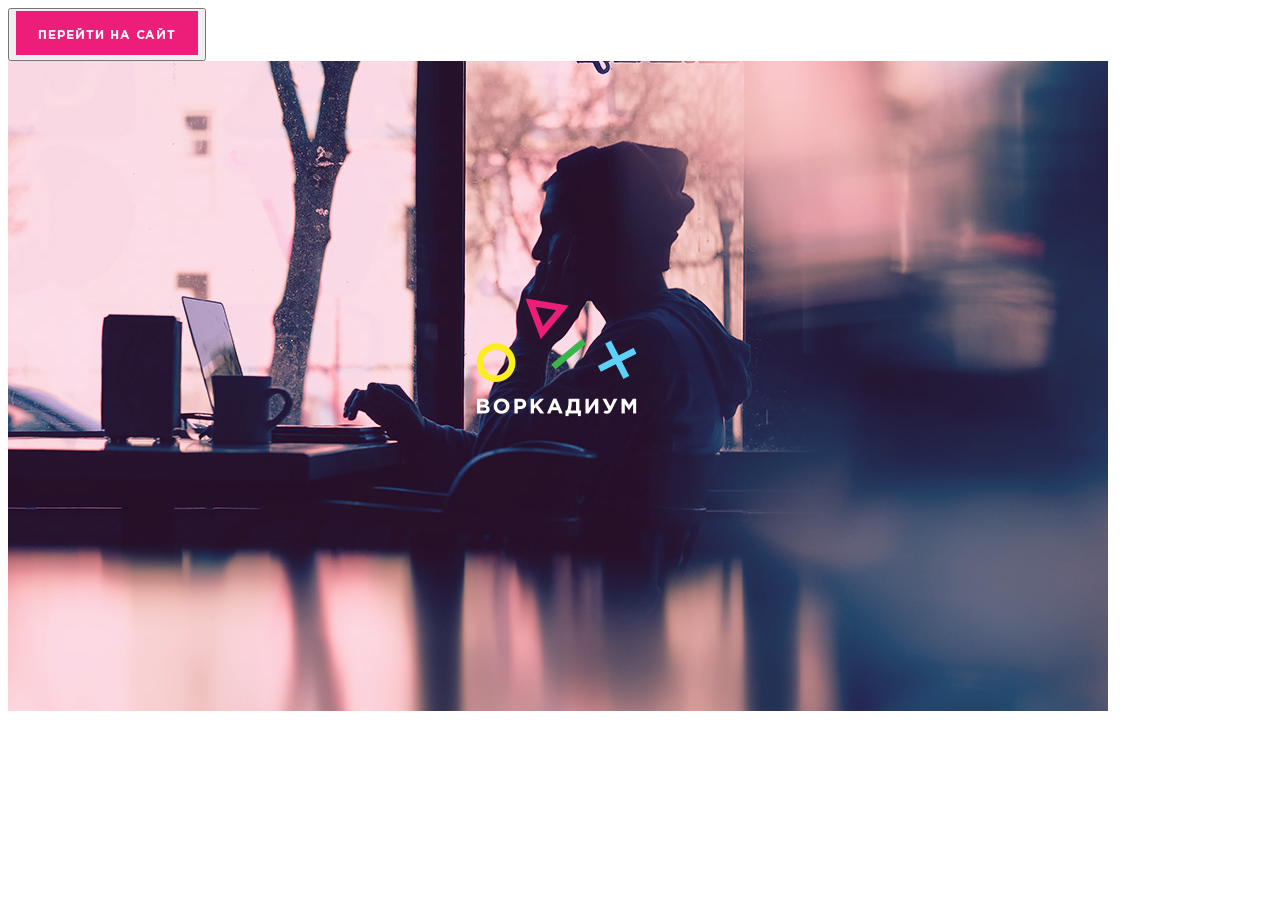
==== commit 82fa9b71: "second commit" ====
--- a/index.html
+++ b/index.html
@@ -30,14 +30,5 @@
              
           </a></div>
          
-      
-          <address class="header__contact">
-            <a class="header__tel" href="tel:88000039210">8 (800) 00-392-10</a>
-            <button type="button" class="schedule">График работы </button>
-          </address>
-        </div>
-      </div>
-    </header>
-    <div class="about">
 </body>
 </html
